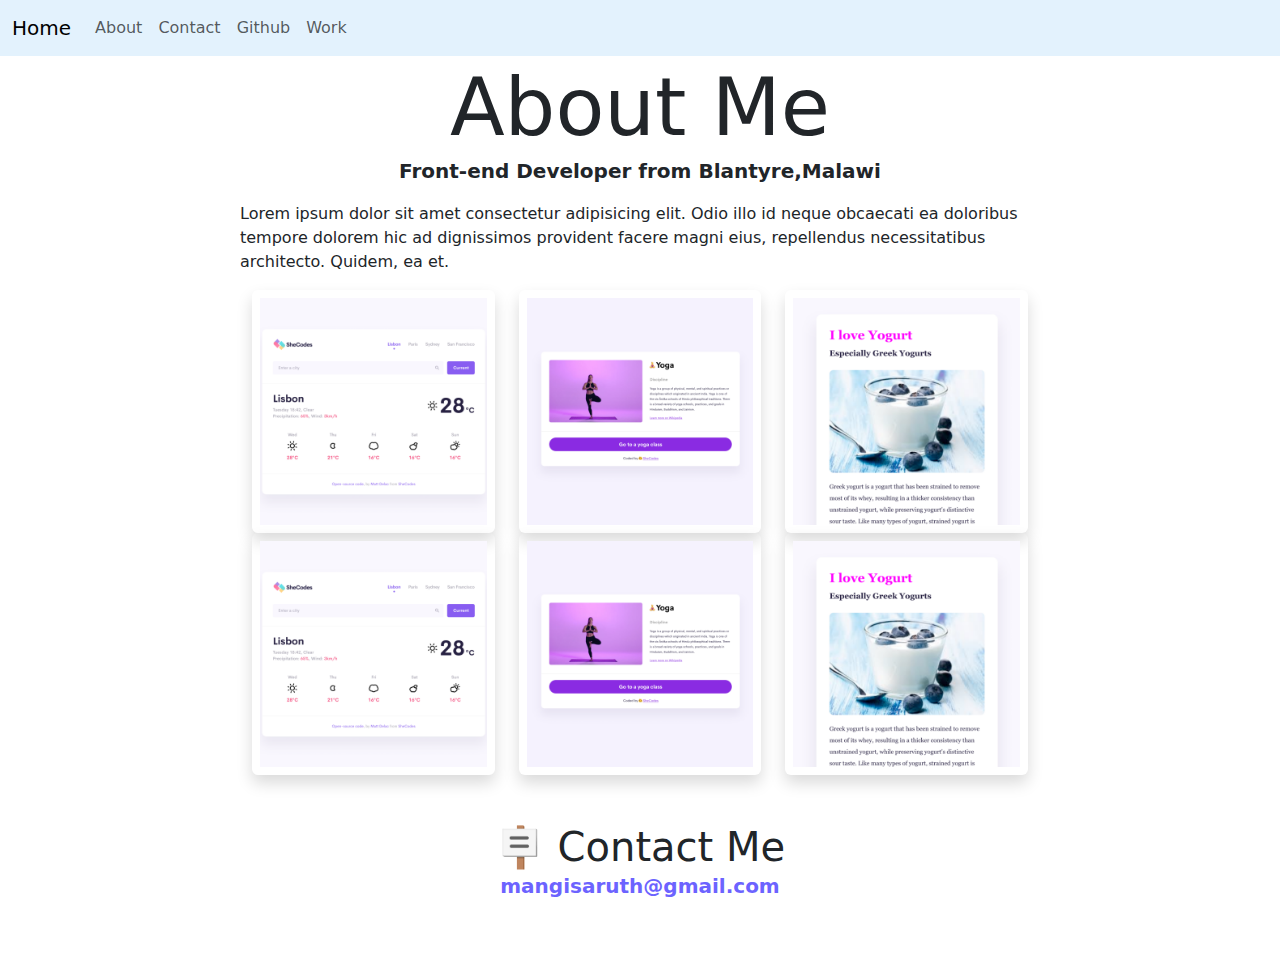
==== about.html @ 7158e1a5 "Added work html, added more content in the work.html, added screenshots of my projects" ====
<!DOCTYPE html>
<html lang="en">
  <head>
    <meta charset="UTF-8" />
    <meta name="viewport" content="width=device-width, initial-scale=1.0" />
    <link href="https://cdn.jsdelivr.net/npm/bootstrap@5.3.3/dist/css/bootstrap.min.css" rel="stylesheet" integrity="sha384-QWTKZyjpPEjISv5WaRU9OFeRpok6YctnYmDr5pNlyT2bRjXh0JMhjY6hW+ALEwIH" crossorigin="anonymous">
    <title>About Me</title>
    <link rel="stylesheet" href="src/style.css" />
    <script src="https://cdn.jsdelivr.net/npm/bootstrap@5.0.2/dist/js/bootstrap.bundle.min.js" integrity="sha384-MrcW6ZMFYlzcLA8Nl+NtUVF0sA7MsXsP1UyJoMp4YLEuNSfAP+JcXn/tWtIaxVXM" crossorigin="anonymous"></script>
  </head>
  <body>  
    <div class="container">

    <nav class="navbar fixed-top navbar-expand-lg navbar-light" style="background-color: #e3f2fd;">
      <div class="container-fluid">
        <a class="navbar-brand" href="index.html">Home</a>
        <button class="navbar-toggler" type="button" data-bs-toggle="collapse" data-bs-target="#navbarNav" aria-controls="navbarNav" aria-expanded="false" aria-label="Toggle navigation">
          <span class="navbar-toggler-icon"></span>
        </button>
        <div class="collapse navbar-collapse" id="navbarNav">
          <ul class="navbar-nav">
            <li class="nav-item">
              <a class="nav-link" href="about.html">About</a>
            </li>
            <li class="nav-item">
              <a class="nav-link" href="about.html#contact">Contact</a>
            </li>
            <li class="nav-item">
              <a class="nav-link" href="https://github.com/ruemangisa">Github</a>
            </li>
            <li class="nav-item">
              <a class="nav-link" href="work.html">Work</a>
            </li>
          </ul>
        </div>
      </div>
    </nav>
    
  </div>
<h1 class="name">About Me</h1>
    <p class="p">Front-end Developer from Blantyre,Malawi</p>
    <p> Lorem ipsum dolor sit amet consectetur adipisicing elit. Odio illo id neque obcaecati ea doloribus tempore dolorem hic ad dignissimos provident facere magni eius, repellendus necessitatibus architecto. Quidem, ea et.</p>
    <div class="container">
      <div class="row">
      <div class="col-md-4">
       <img src="images/weather.png" alt="" class="img-fluid p-2 shadow rounded">
      </div>
      <div class="col-md-4">
     <img src="images/yoga.png" alt="" class="img-fluid p-2 shadow rounded">
      </div>
      <div class="col-md-4">
     <img src="images/yogurt.png" alt="" class="img-fluid p-2 shadow rounded">
      </div>
    </div>
    </div>
    <div class="container">
      <div class="row">
      <div class="col-md-4">
       <img src="images/weather.png" alt="" class="img-fluid p-2 shadow rounded">
      </div>
      <div class="col-md-4">
     <img src="images/yoga.png" alt="" class="img-fluid p-2 shadow rounded">
      </div>
      <div class="col-md-4">
     <img src="images/yogurt.png" alt="" class="img-fluid p-2 shadow rounded">
      </div>
    </div>
    </div>
    <div id="contact" class="mt-5">
      <h1>🪧 Contact Me</h1>
      <p class="p">
        <a href="mailto:mangisaruth@gmail.com">mangisaruth@gmail.com</a>
      </p>
    </div>
  </body>
</html>
---- src/style.css ----
:root {
  --primary-color: #6c63ff;
  --secondary-color: #f5f2fe;
  --box-shadow: 0 5px 10px rgba(0, 0, 0, 0.3);
}
h1 {
    text-align: center;
    margin: 0;
  }
  .name {
    font-size: 80px;
  }
  .p {
    text-align: center;
    font-size: 20px;
    margin: 5;
    font-weight: bold;
  }
  .nav-content {
    display: flex;
    justify-content: center;
  }
  a {
    text-decoration: none;
    color: #6c63ff;
  }
  #nav-button {
    font-size: 20px;
    padding: 25px;
    margin: 10px;
    border: none;
    border-radius: 5px;
  }
  
  a:hover {
    color: black;
    font-weight: bold;
  }
  .main-content {
    display: flex;
    justify-content: center;
  }
  .first-cont {
    margin: 10px;
    padding: 10px;
    background-color: #feffdf;
    max-width: 50%;
  }
  body{
    max-width: 800px;
    margin: 60px auto;
  }
  .primary-link {
    border-radius: 4px;
    padding: 20px 15px;
    text-decoration: none;
    text-transform: capitalize;
    background: var(--primary-color);
    box-shadow: var(--box-shadow);
    color: white;
  }
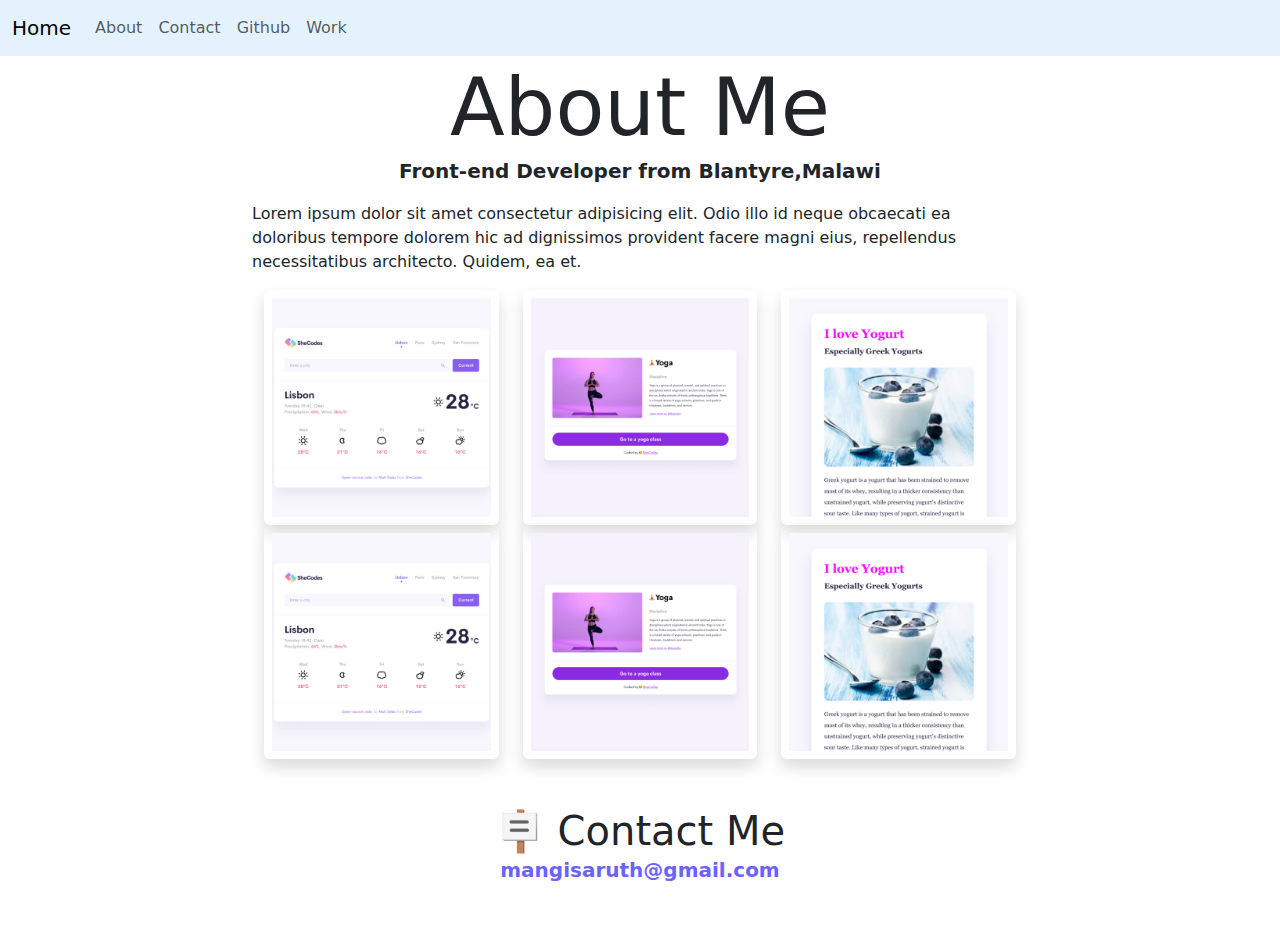
==== commit 514f772f: "Made the header uniformed across all the pages" ====
--- a/about.html
+++ b/about.html
@@ -11,32 +11,24 @@
   <body>  
     <div class="container">
 
-    <nav class="navbar fixed-top navbar-expand-lg navbar-light" style="background-color: #e3f2fd;">
-      <div class="container-fluid">
-        <a class="navbar-brand" href="index.html">Home</a>
-        <button class="navbar-toggler" type="button" data-bs-toggle="collapse" data-bs-target="#navbarNav" aria-controls="navbarNav" aria-expanded="false" aria-label="Toggle navigation">
-          <span class="navbar-toggler-icon"></span>
-        </button>
-        <div class="collapse navbar-collapse" id="navbarNav">
-          <ul class="navbar-nav">
-            <li class="nav-item">
-              <a class="nav-link" href="about.html">About</a>
-            </li>
-            <li class="nav-item">
-              <a class="nav-link" href="about.html#contact">Contact</a>
-            </li>
-            <li class="nav-item">
-              <a class="nav-link" href="https://github.com/ruemangisa">Github</a>
-            </li>
-            <li class="nav-item">
-              <a class="nav-link" href="work.html">Work</a>
-            </li>
-          </ul>
+      <nav class="navbar fixed-top navbar-expand-lg navbar-light" style="background-color: #e3f2fd;">
+        <div class="container-fluid">
+          <a class="navbar-brand" href="index.html">Home</a>
+          <button class="navbar-toggler" type="button" data-bs-toggle="collapse" data-bs-target="#navbarNav" aria-controls="navbarNav" aria-expanded="false" aria-label="Toggle navigation">
+            <span class="navbar-toggler-icon"></span>
+          </button>
+          <div class="collapse navbar-collapse" id="navbarNav">
+            <ul class="navbar-nav">
+              <li class="nav-item"> <a class="nav-link" href="about.html">About</a></li>
+              <li class="nav-item"><a class="nav-link" href="about.html#contact">Contact</a></li>
+              <li class="nav-item"> <a class="nav-link" href="https://github.com/ruemangisa">Github</a></li>
+              <li class="nav-item"><a class="nav-link" href="work.html">Work</a></li>
+            </ul>
+          </div>
         </div>
-      </div>
-    </nav>
-    
-  </div>
+      </nav>
+    </div>
+    <div class="container">
 <h1 class="name">About Me</h1>
     <p class="p">Front-end Developer from Blantyre,Malawi</p>
     <p> Lorem ipsum dolor sit amet consectetur adipisicing elit. Odio illo id neque obcaecati ea doloribus tempore dolorem hic ad dignissimos provident facere magni eius, repellendus necessitatibus architecto. Quidem, ea et.</p>
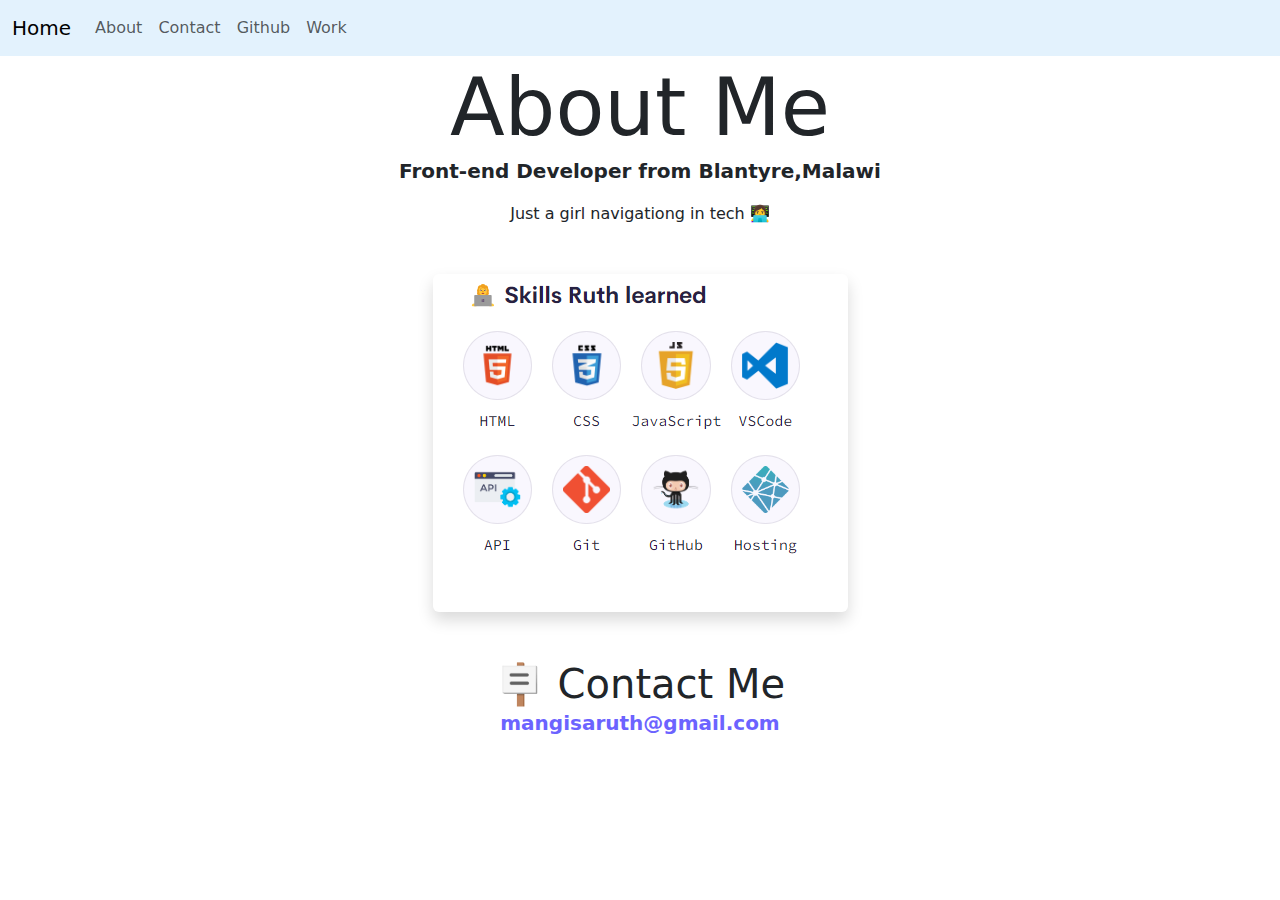
==== commit cfbc3a13: "Added an image of my skills set, removed placeholder texts added real content, added styling" ====
--- a/about.html
+++ b/about.html
@@ -31,38 +31,16 @@
     <div class="container">
 <h1 class="name">About Me</h1>
     <p class="p">Front-end Developer from Blantyre,Malawi</p>
-    <p> Lorem ipsum dolor sit amet consectetur adipisicing elit. Odio illo id neque obcaecati ea doloribus tempore dolorem hic ad dignissimos provident facere magni eius, repellendus necessitatibus architecto. Quidem, ea et.</p>
-    <div class="container">
-      <div class="row">
-      <div class="col-md-4">
-       <img src="images/weather.png" alt="" class="img-fluid p-2 shadow rounded">
-      </div>
-      <div class="col-md-4">
-     <img src="images/yoga.png" alt="" class="img-fluid p-2 shadow rounded">
-      </div>
-      <div class="col-md-4">
-     <img src="images/yogurt.png" alt="" class="img-fluid p-2 shadow rounded">
-      </div>
-    </div>
-    </div>
-    <div class="container">
-      <div class="row">
-      <div class="col-md-4">
-       <img src="images/weather.png" alt="" class="img-fluid p-2 shadow rounded">
-      </div>
-      <div class="col-md-4">
-     <img src="images/yoga.png" alt="" class="img-fluid p-2 shadow rounded">
-      </div>
-      <div class="col-md-4">
-     <img src="images/yogurt.png" alt="" class="img-fluid p-2 shadow rounded">
-      </div>
-    </div>
-    </div>
+    <p class="text-center mt-3 mb-5"> Just a girl navigationg in tech 👩‍💻</p>
+    <img src="images/skills.png" alt="" class="img-fluid p-2 shadow rounded mx-auto d-block mt-5 mb-5">
     <div id="contact" class="mt-5">
       <h1>🪧 Contact Me</h1>
       <p class="p">
         <a href="mailto:mangisaruth@gmail.com">mangisaruth@gmail.com</a>
       </p>
+      <div class="d-flex justify-content-evenly">
+
+      </div>
     </div>
   </body>
 </html>
--- a/src/style.css
+++ b/src/style.css
@@ -59,4 +59,6 @@
     box-shadow: var(--box-shadow);
     color: white;
   }
-  +  .hero {
+    text-align: center;
+    padding: 160px 10px;}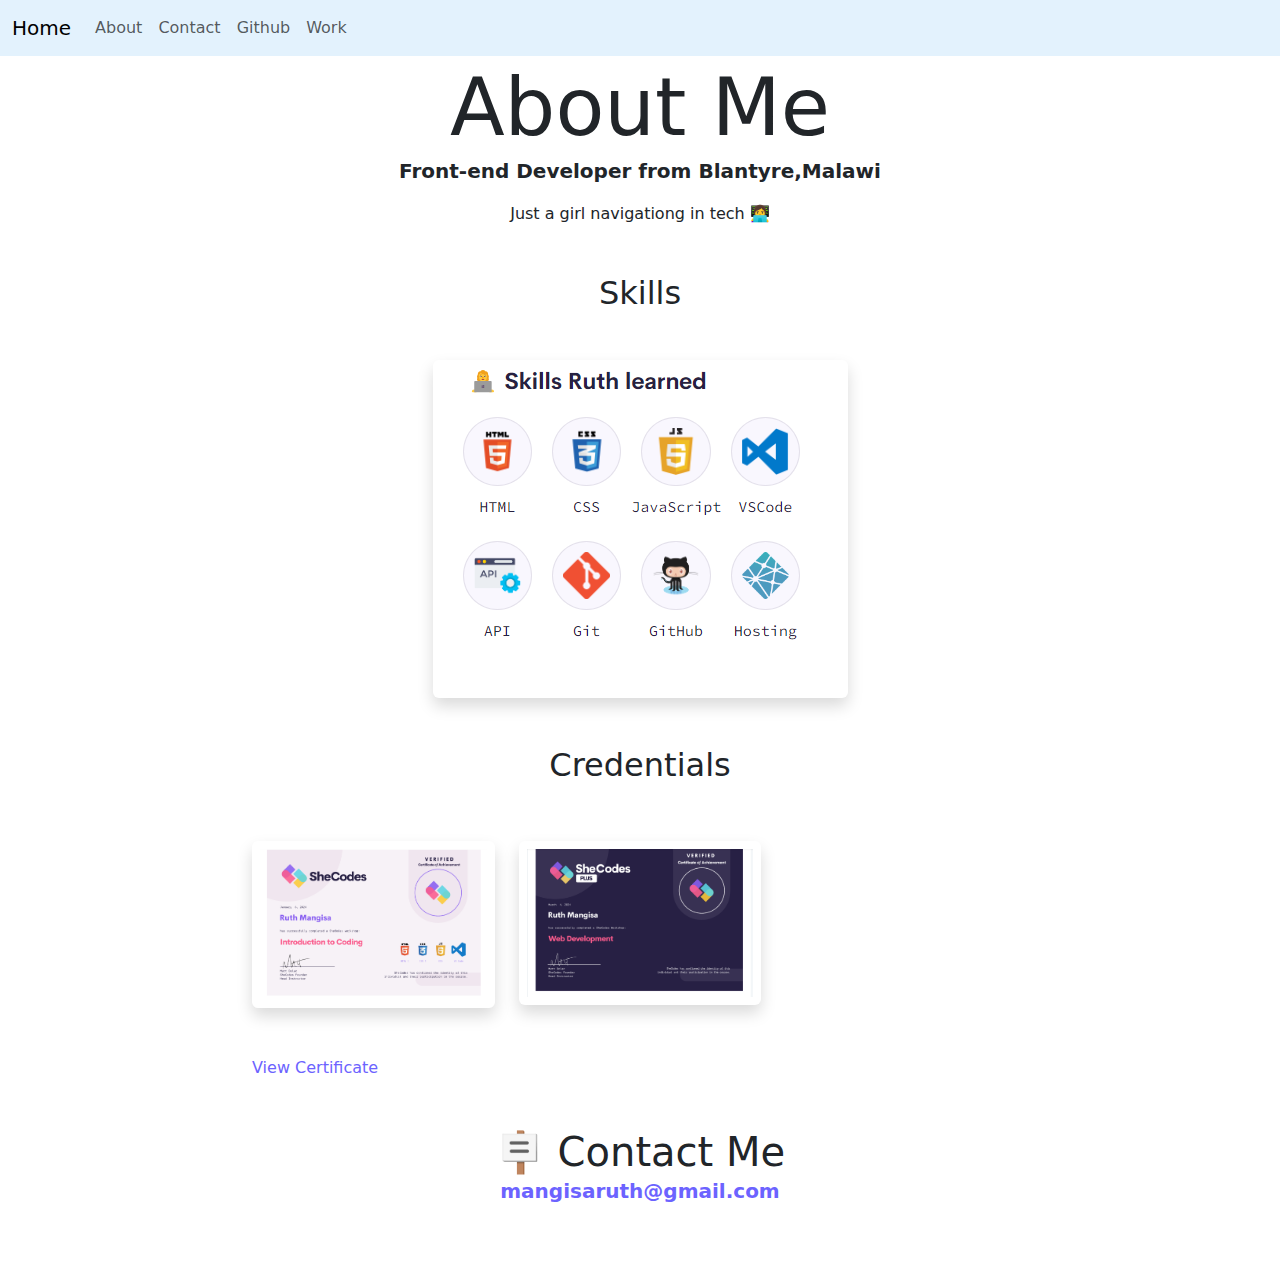
==== commit fbbb2e5f: "Added photos of crtificates, added section for skills and certificates" ====
--- a/about.html
+++ b/about.html
@@ -32,7 +32,15 @@
 <h1 class="name">About Me</h1>
     <p class="p">Front-end Developer from Blantyre,Malawi</p>
     <p class="text-center mt-3 mb-5"> Just a girl navigationg in tech 👩‍💻</p>
+    <h2 class="text-center"> Skills</h2>
     <img src="images/skills.png" alt="" class="img-fluid p-2 shadow rounded mx-auto d-block mt-5 mb-5">
+    <h2 class="text-center"> Credentials</h2>
+    <div class="row">
+      <div class="col-md-4"><img src="images/certificate1.png" alt="" class="img-fluid p-2 shadow rounded mx-auto d-block mt-5 mb-5">
+      <a href="https://www.shecodes.io/certificates/58f390c8ab79bc2589f9485c583c7c67" class="text-center" target="_blank">View Certificate</a></div>
+      <div class="col-md-4"><img src="images/certificate2.png" alt="" class="img-fluid p-2 shadow rounded mx-auto d-block mt-5 mb-5"></div>
+      <div class="col-md-4"></div>
+    </div>
     <div id="contact" class="mt-5">
       <h1>🪧 Contact Me</h1>
       <p class="p">
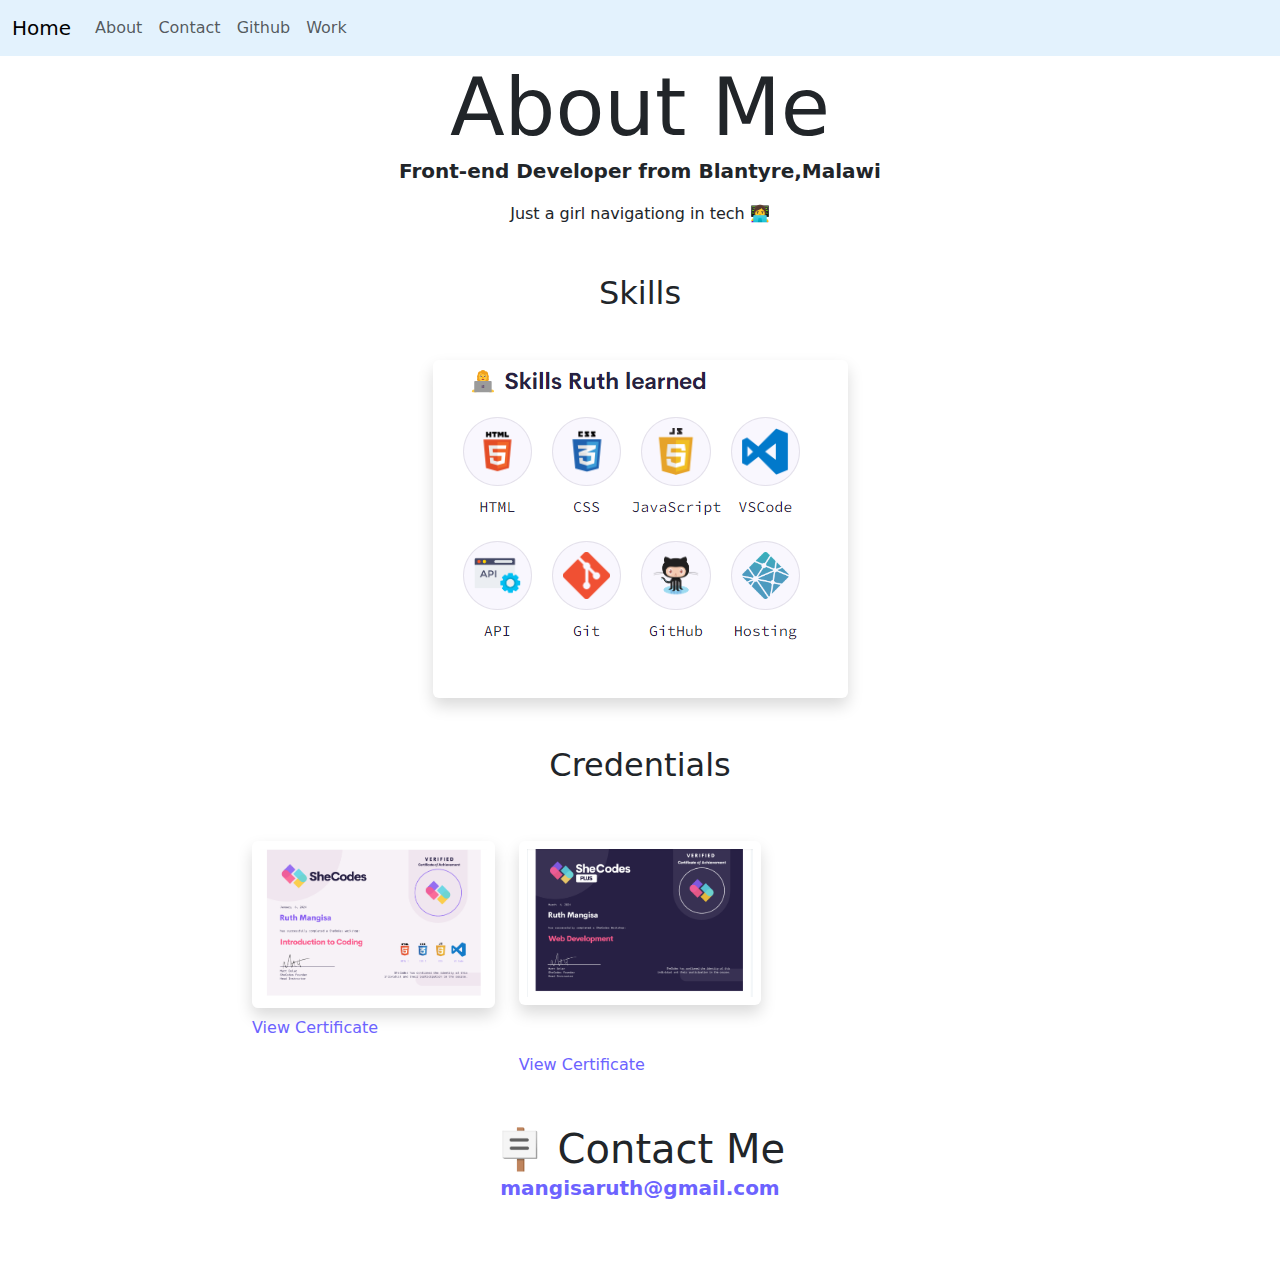
==== commit f6091686: "Added links to certificates" ====
--- a/about.html
+++ b/about.html
@@ -36,9 +36,10 @@
     <img src="images/skills.png" alt="" class="img-fluid p-2 shadow rounded mx-auto d-block mt-5 mb-5">
     <h2 class="text-center"> Credentials</h2>
     <div class="row">
-      <div class="col-md-4"><img src="images/certificate1.png" alt="" class="img-fluid p-2 shadow rounded mx-auto d-block mt-5 mb-5">
-      <a href="https://www.shecodes.io/certificates/58f390c8ab79bc2589f9485c583c7c67" class="text-center" target="_blank">View Certificate</a></div>
-      <div class="col-md-4"><img src="images/certificate2.png" alt="" class="img-fluid p-2 shadow rounded mx-auto d-block mt-5 mb-5"></div>
+      <div class="col-md-4"><img src="images/certificate1.png" alt="" class="img-fluid p-2 shadow rounded mx-auto d-block mt-5 mb-2">
+      <a href="https://www.shecodes.io/certificates/58f390c8ab79bc2589f9485c583c7c67"target="_blank">View Certificate</a></div>
+      <div class="col-md-4"><img src="images/certificate2.png" alt="" class="img-fluid p-2 shadow rounded mx-auto d-block mt-5 mb-5">
+        <a href="https://www.shecodes.io/certificates/cdb1f4e7fafdd35b77824f7b66c270af" target="_blank">View Certificate</a></div>
       <div class="col-md-4"></div>
     </div>
     <div id="contact" class="mt-5">
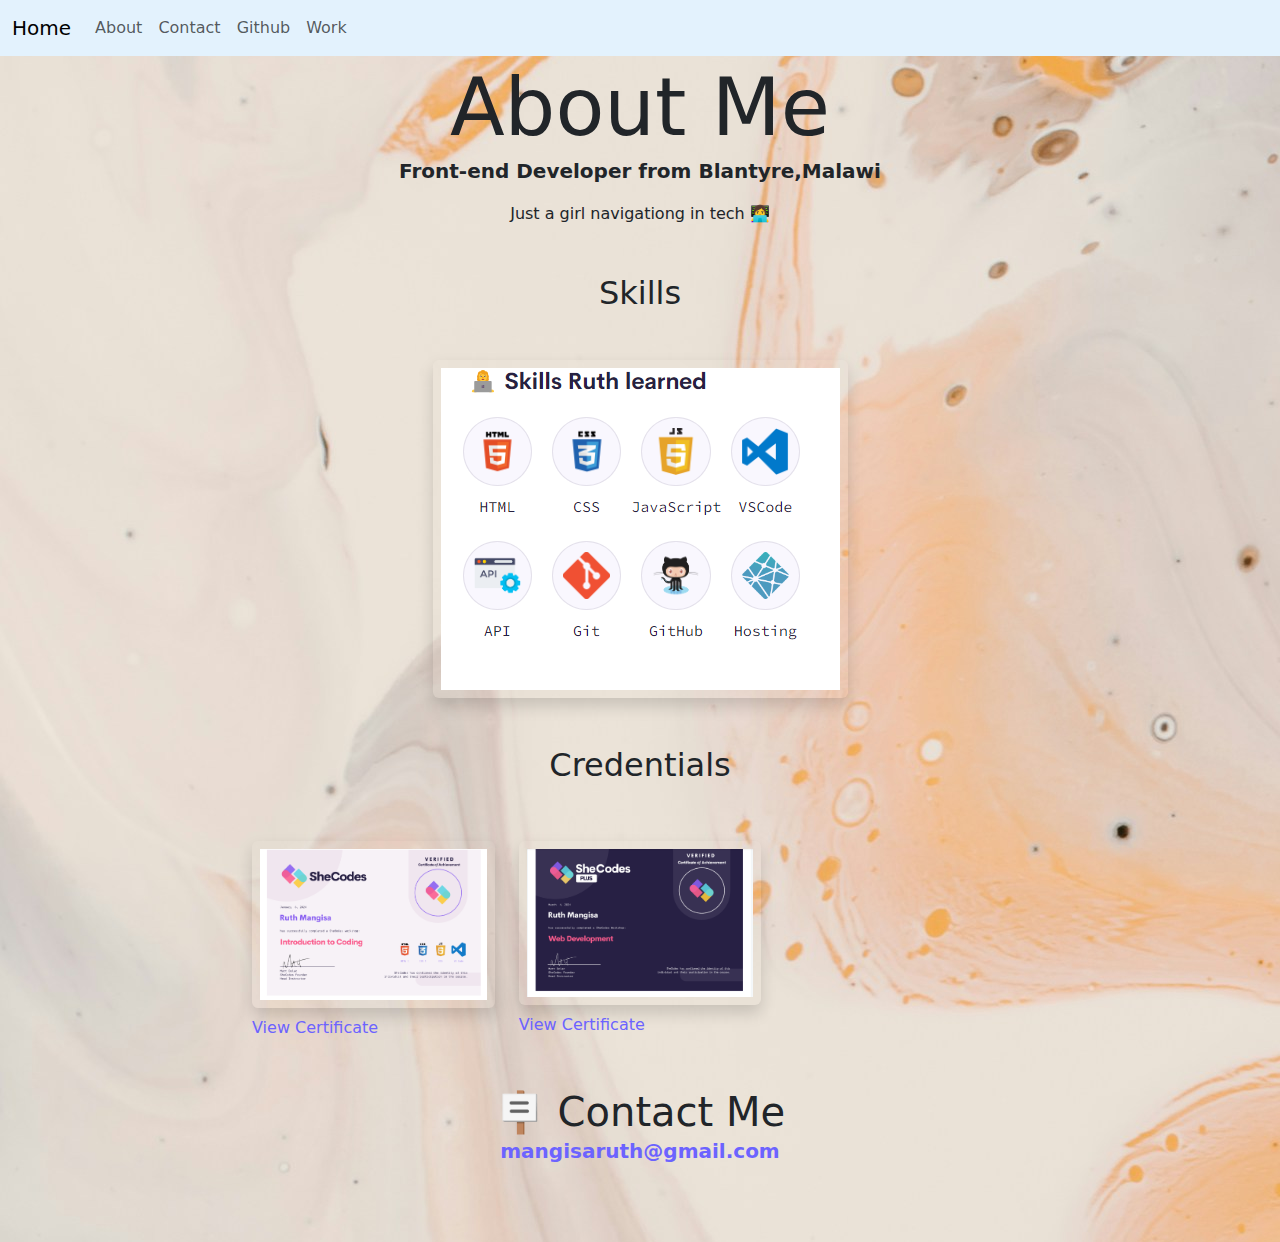
==== commit 0cbf094e: "Changed backgrounds of the pages, removed som margin" ====
--- a/about.html
+++ b/about.html
@@ -38,7 +38,7 @@
     <div class="row">
       <div class="col-md-4"><img src="images/certificate1.png" alt="" class="img-fluid p-2 shadow rounded mx-auto d-block mt-5 mb-2">
       <a href="https://www.shecodes.io/certificates/58f390c8ab79bc2589f9485c583c7c67"target="_blank">View Certificate</a></div>
-      <div class="col-md-4"><img src="images/certificate2.png" alt="" class="img-fluid p-2 shadow rounded mx-auto d-block mt-5 mb-5">
+      <div class="col-md-4"><img src="images/certificate2.png" alt="" class="img-fluid p-2 shadow rounded mx-auto d-block mt-5 mb-2">
         <a href="https://www.shecodes.io/certificates/cdb1f4e7fafdd35b77824f7b66c270af" target="_blank">View Certificate</a></div>
       <div class="col-md-4"></div>
     </div>
--- a/src/style.css
+++ b/src/style.css
@@ -49,6 +49,7 @@
   body{
     max-width: 800px;
     margin: 60px auto;
+    background-image: url("../images/background.jpg");
   }
   .primary-link {
     border-radius: 4px;
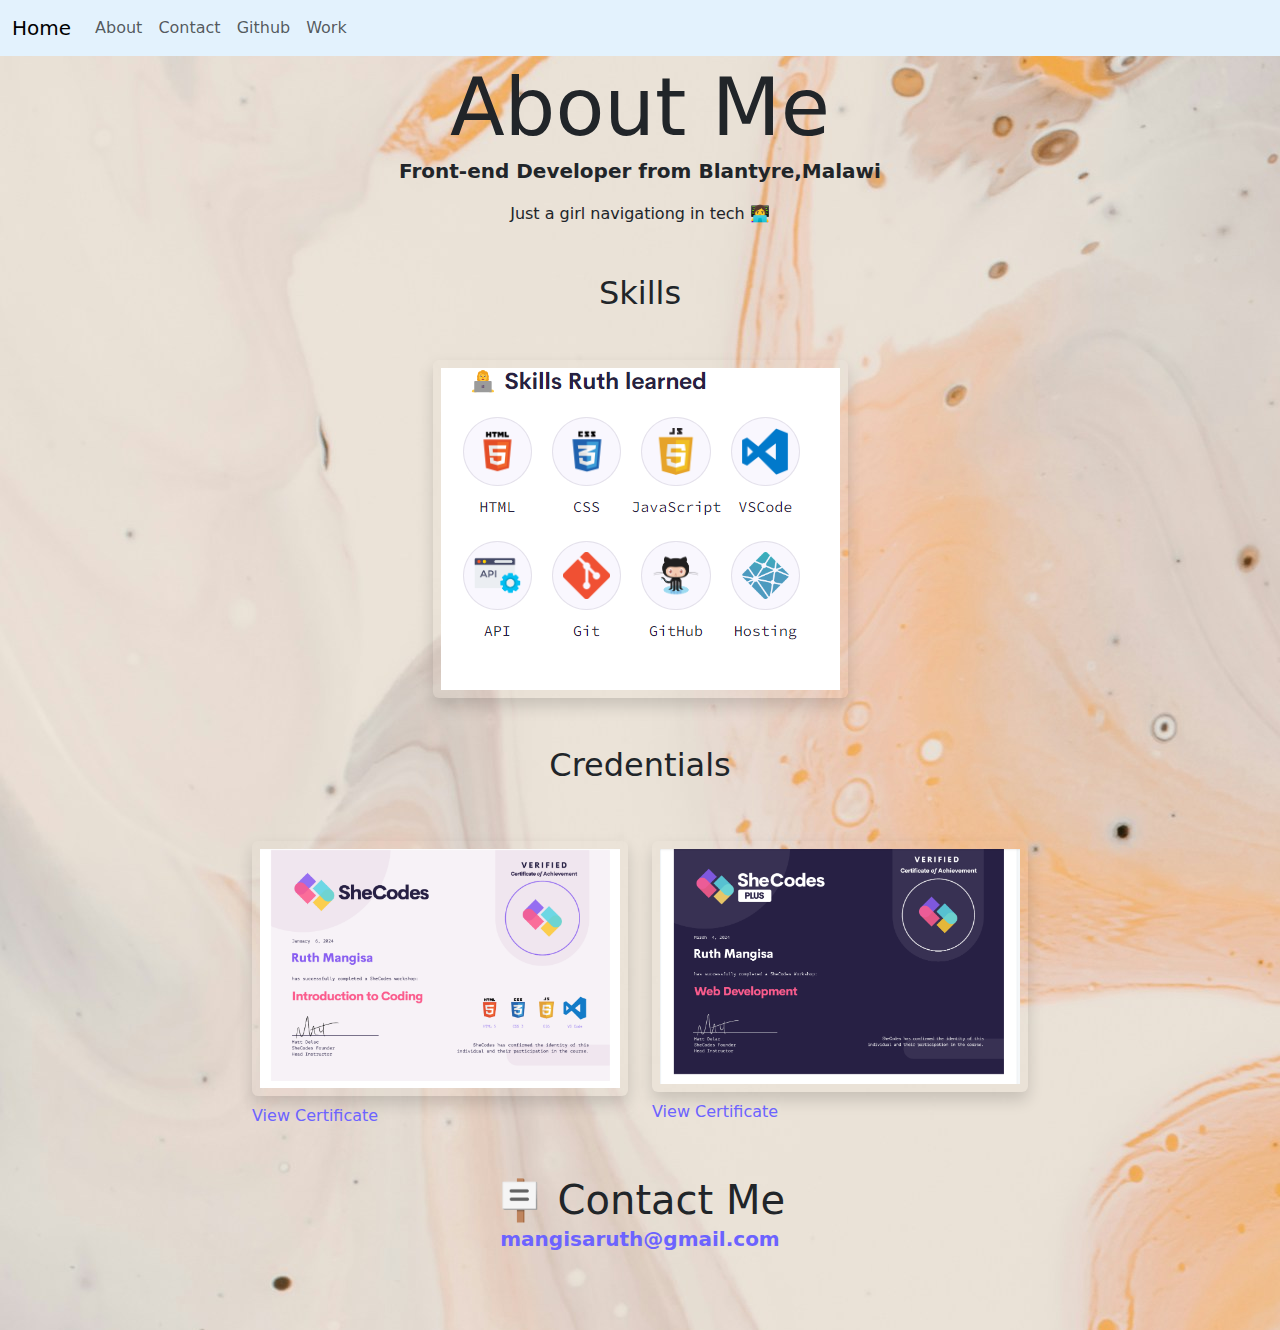
==== commit 4fa4d08b: "changed column width" ====
--- a/about.html
+++ b/about.html
@@ -36,9 +36,9 @@
     <img src="images/skills.png" alt="" class="img-fluid p-2 shadow rounded mx-auto d-block mt-5 mb-5">
     <h2 class="text-center"> Credentials</h2>
     <div class="row">
-      <div class="col-md-4"><img src="images/certificate1.png" alt="" class="img-fluid p-2 shadow rounded mx-auto d-block mt-5 mb-2">
+      <div class="col-md-6"><img src="images/certificate1.png" alt="" class="img-fluid p-2 shadow rounded mx-auto d-block mt-5 mb-2">
       <a href="https://www.shecodes.io/certificates/58f390c8ab79bc2589f9485c583c7c67"target="_blank">View Certificate</a></div>
-      <div class="col-md-4"><img src="images/certificate2.png" alt="" class="img-fluid p-2 shadow rounded mx-auto d-block mt-5 mb-2">
+      <div class="col-md-6"><img src="images/certificate2.png" alt="" class="img-fluid p-2 shadow rounded mx-auto d-block mt-5 mb-2">
         <a href="https://www.shecodes.io/certificates/cdb1f4e7fafdd35b77824f7b66c270af" target="_blank">View Certificate</a></div>
       <div class="col-md-4"></div>
     </div>
